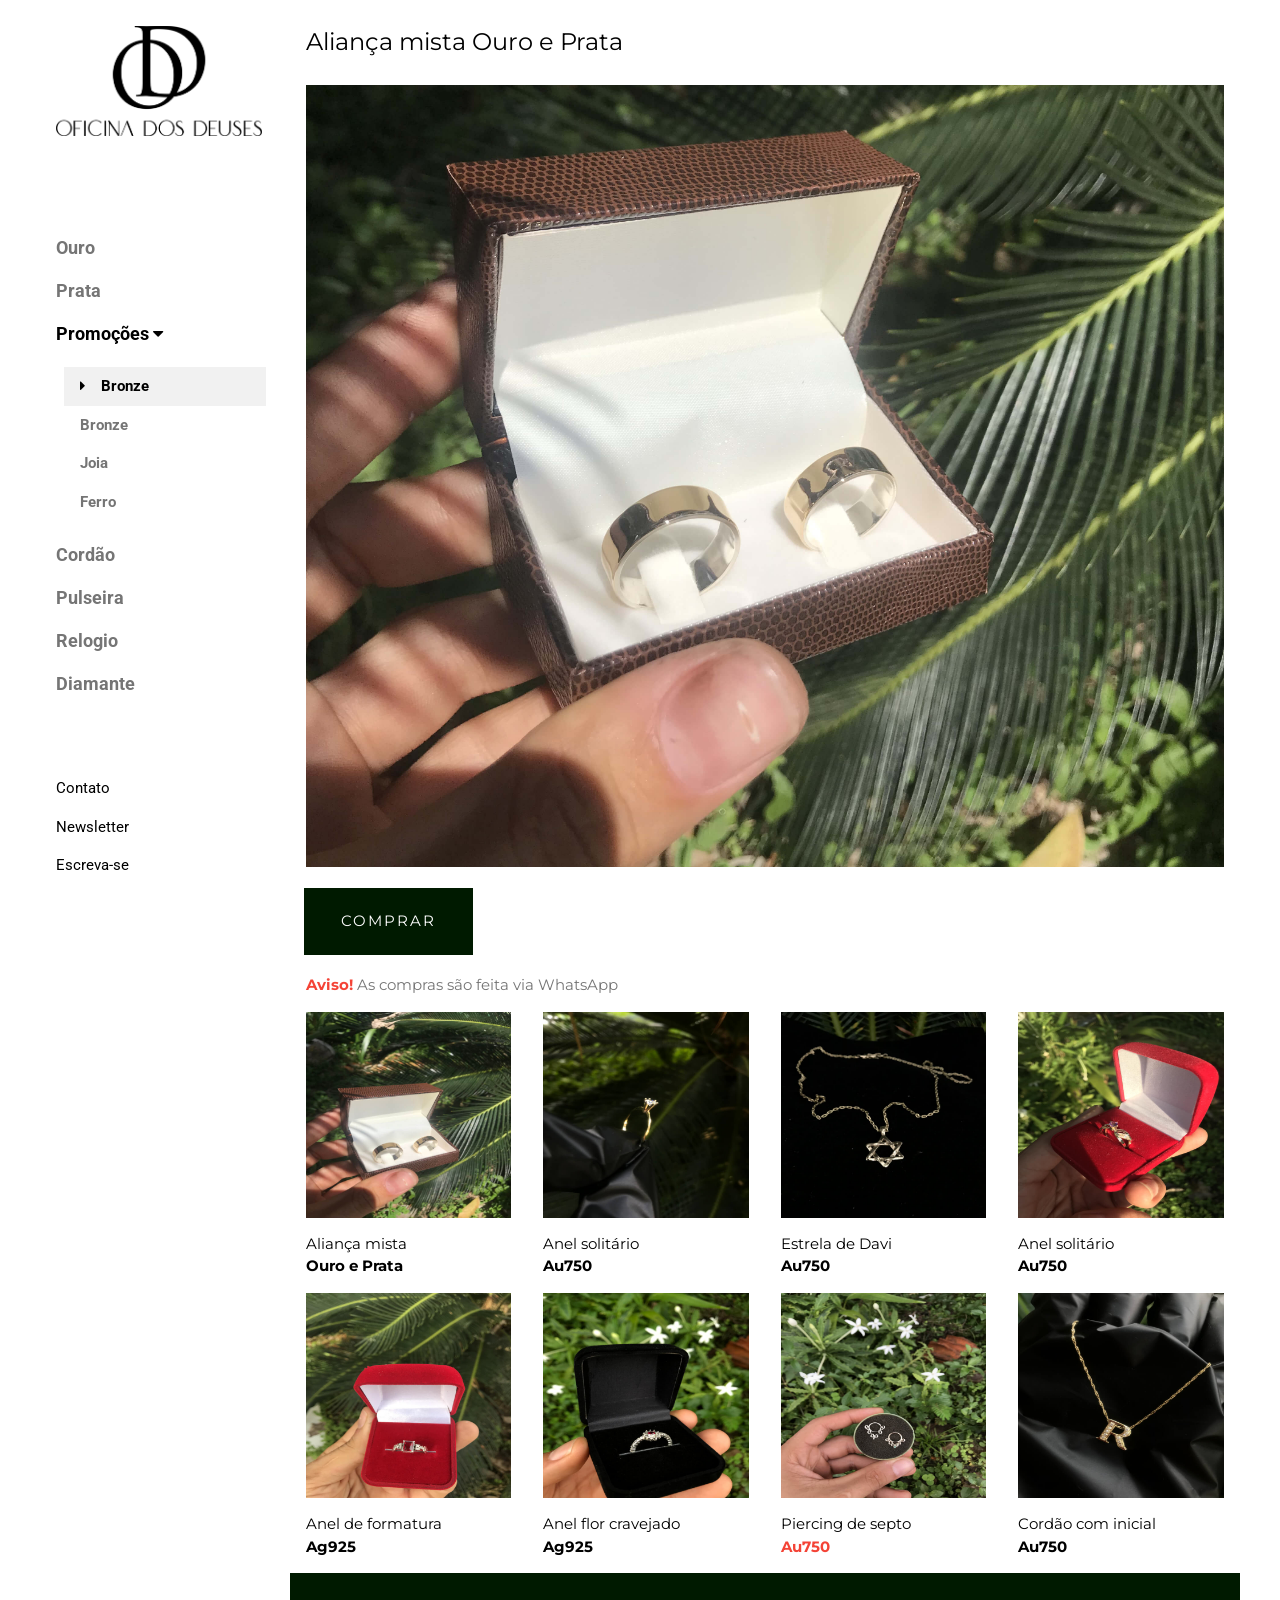
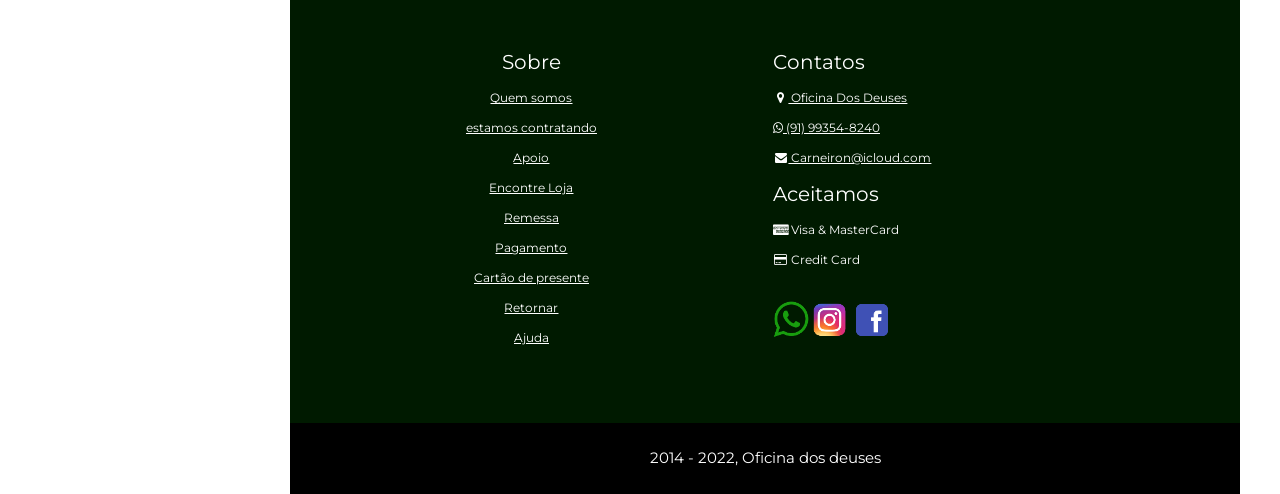
==== alianca.html @ 29330ea2 "commit-google-ads" ====
<!DOCTYPE html>
<html>
<head>
  <script async src="https://pagead2.googlesyndication.com/pagead/js/adsbygoogle.js?client=ca-pub-9147972276225849"crossorigin="anonymous"></script>

<title>Aliança Mista - Ouro e Prata</title>
<meta charset="UTF-8">
<meta name="viewport" content="width=device-width, initial-scale=1">
<!-- Metas -->
<meta name="author" content="Xunhor">
<meta name="keywords" content="joia, joias, ouro, prata, bronze, ourives, semijoias, joiasdeluxo">
<meta name="description" content="Oficina dos deuses é criadora de artifícios em metais preciosos, como ouro, prata etc. Aqui você encontra uma grande variedade de produtos em diversas categorias. Compre agora em até 12x">

<!-- Metas-->
<link rel="stylesheet" href="css/estilo.css">
<link rel="stylesheet" href="https://fonts.googleapis.com/css?family=Roboto">
<link rel="stylesheet" href="https://fonts.googleapis.com/css?family=Montserrat">
<link rel="stylesheet" href="https://cdnjs.cloudflare.com/ajax/libs/font-awesome/4.7.0/css/font-awesome.min.css">

<link rel="shortcut icon" href="img/png/4.png" type="image/x-icon">
<!-- Icones
<link rel="shortcut icon" href="icon/favicon.ico" type="image/x-icon">
<link rel="apple-touch-icon" sizes="57x57" href="icon/apple-icon-57x57.png">
<link rel="apple-touch-icon" sizes="60x60" href="icon/apple-icon-60x60.png">
<link rel="apple-touch-icon" sizes="72x72" href="icon/apple-icon-72x72.png">
<link rel="apple-touch-icon" sizes="76x76" href="icon/apple-icon-76x76.png">
<link rel="apple-touch-icon" sizes="114x114" href="icon/apple-icon-114x114.png">
<link rel="apple-touch-icon" sizes="120x120" href="icon/apple-icon-120x120.png">
<link rel="apple-touch-icon" sizes="144x144" href="icon/apple-icon-144x144.png">
<link rel="apple-touch-icon" sizes="152x152" href="icon/apple-icon-152x152.png">
<link rel="apple-touch-icon" sizes="180x180" href="icon/apple-icon-180x180.png">
<link rel="icon" type="image/png" sizes="192x192"  href="icon/android-icon-192x192.png">
<link rel="icon" type="image/png" sizes="32x32" href="icon/favicon-32x32.png">
<link rel="icon" type="image/png" sizes="96x96" href="icon/favicon-96x96.png">
<link rel="icon" type="image/png" sizes="16x16" href="icon/favicon-16x16.png">
<link rel="manifest" href="icon/manifest.json">
<meta name="msapplication-TileColor" content="#ffffff">
<meta name="msapplication-TileImage" content="icon/ms-icon-144x144.png">
<meta name="theme-color" content="#ffffff">
-->
<!-- Icones-->
</head>
<style>
.w3-sidebar a {font-family: "Roboto", sans-serif}
body,h1,h2,h3,h4,h5,h6,.w3-wide {font-family: "Montserrat", sans-serif;}
</style>
<body class="w3-content" style="max-width:1200px">

<!-- Sidebar/menu -->
<nav class="w3-sidebar w3-bar-block w3-white w3-collapse w3-top" style="z-index:3;width:250px" id="mySidebar">
  <div class="w3-container w3-display-container w3-padding-16">
    <i onclick="w3_close()" class="fa fa-remove w3-hide-large w3-button w3-display-topright"></i>
    <h3 class="w3-wide"><a href="index.html"><img src="img/png/1P.png" alt="LOGO" height="110" width="206"></a></h3>
  </div>
  <div class="w3-padding-64 w3-large w3-text-grey" style="font-weight:bold">
    <a href="#" class="w3-bar-item w3-button">Ouro</a>
    <a href="#" class="w3-bar-item w3-button">Prata</a>
    
    <a onclick="myAccFunc()" href="javascript:void(0)" class="w3-button w3-block w3-white w3-left-align" id="myBtn">
      Promoções <i class="fa fa-caret-down"></i>
    </a>
    
    <div id="demoAcc" class="w3-bar-block w3-hide w3-padding-large w3-medium">
      <a href="#" class="w3-bar-item w3-button w3-light-grey"><i class="fa fa-caret-right w3-margin-right"></i>Bronze</a>
      <a href="#" class="w3-bar-item w3-button">Bronze</a>
      <a href="#" class="w3-bar-item w3-button">Joia</a>
      <a href="#" class="w3-bar-item w3-button">Ferro</a>
    </div>
    <a href="#" class="w3-bar-item w3-button">Cordão</a>
    <a href="#" class="w3-bar-item w3-button">Pulseira</a>
    <a href="#" class="w3-bar-item w3-button">Relogio</a>
    <a href="#" class="w3-bar-item w3-button">Diamante</a>
  </div>
  <a href="#footer" class="w3-bar-item w3-button w3-padding">Contato</a> 
  <a href="javascript:void(0)" class="w3-bar-item w3-button w3-padding" onclick="document.getElementById('newsletter').style.display='block'">Newsletter</a> 
  <a href="#footer"  class="w3-bar-item w3-button w3-padding">Escreva-se</a>
</nav>

<!-- Top menu on small screens -->
<header class="w3-bar w3-top w3-hide-large w3-myster w3-xlarge">
  <div class="w3-bar-item w3-padding-24 w3-wide"><a href="index.html"><img src="img/png/2B.png" width="175" height="44" alt="LOGO"></a></div> <!-- LOGO DESKTOP-->
  <a href="javascript:void(0)" class="w3-bar-item w3-button w3-padding-24 w3-right" onclick="w3_open()"><i class="fa fa-bars"></i></a>
</header>

<!-- Overlay effect when opening sidebar on small screens -->
<div class="w3-overlay w3-hide-large" onclick="w3_close()" style="cursor:pointer" title="close side menu" id="myOverlay"></div>

<!-- !PAGE CONTENT! -->
<div class="w3-main" style="margin-left:250px">

  <!-- Push down content on small screens -->
  <div class="w3-hide-large" style="margin-top:83px"></div>
  
  <!-- Top header -->
  <header class="w3-container w3-xlarge">
    <p class="w3-left">Aliança mista
      Ouro e Prata</p>
    <!-- Ocultando Icon de compra e pesquisa
    <p class="w3-right">
      <i class="fa fa-shopping-cart w3-margin-right"></i>
      <i class="fa fa-search"></i>
      -->
    </p>
  </header>

  <!-- Image header -->
  <div class="w3-display-container w3-container">
    <!-- 
    <iframe width="100%" height="415" src="https://www.youtube.com" 
    title="YouTube video player" frameborder="0" 
    allow="accelerometer; autoplay; clipboard-write; encrypted-media; gyroscope; picture-in-picture" 
    allowfullscreen>
    </iframe>
    -->
      <img src="img/item/px1800/anel.jpeg" alt="Anel" style="width: 100%;">
    <div class="w3-display-topleft w3-text-white" style="padding:24px 48px">
      <!-- Ocultando h1 no topo 
      <h1 class="w3-jumbo w3-hide-small">New arrivals</h1>
      <h1 class="w3-hide-large w3-hide-medium">New arrivals</h1>
      
      <h1 class="w3-hide-small">COLLECTION 2016</h1>
      -->

      <!-- Ocultando botão de compra
      <p><a href="#jeans" class="w3-button w3-black w3-padding-large w3-large">SHOP NOW</a></p>
      -->

    </div>
  </div>

  <div class="w3-container w3-text-grey" id="jeans">
    <br>
    <!-- 
    <a href="https://wa.me/5591993548240?text=Eu%20tenho%20interesse%20no%20seu%20produto%20à%20venda"><img src="img/png/wpp.png" alt="what'sapp" width="36px"></a>
    <a href="https://www.instagram.com/oficinadosdeuses/"><img src="img/png/insta.png" alt="instagram" width="36px"></a>
    <a href="https://pt-br.facebook.com/oficinadosdeuses/"><img src="img/png/face.png" alt="facebook" width="42px"></a>
    <p>Compre agora</p>
    -->
    <a href="https://wa.me/5591993548240?text=Eu%20tenho%20interesse%20no%20seu%20produto%20à%20venda" class="button-compra">Comprar</a>
    <p><b class="w3-text-red">Aviso!</b> As compras são feita via WhatsApp</p>
  </div>

  <!-- Product grid -->
  <div class="w3-row "> <!--w3-grayscale-->
    <div class="w3-col l3 s6">
      <div class="w3-container">
        <a href="#alianca.html"><img src="img/item/720px.jpeg" style="width:100%"></a>
        <p>Aliança mista<br><b>Ouro e Prata</b></p>
      </div>

      <div class="w3-container">
        <img src="img/item/anel-red.jpeg" style="width:100%">
        <p>Anel de formatura<br><b>Ag925</b></p>
      </div>
    </div>

    <div class="w3-col l3 s6">
      <div class="w3-container">
        <div class="w3-display-container">
          <img src="img/item/720-anel.jpeg" style="width:100%">
          <span class="w3-tag w3-display-topleft"></span> <!--Novidade ou Promoção no Span-->
          <div class="w3-display-middle w3-display-hover">
            <!-- butão de compra
            <button class="w3-button w3-black">Buy now <i class="fa fa-shopping-cart"></i></button>
            -->
          </div>
        </div>
        <p>Anel solitário<br><b>Au750</b></p>
      </div>
      <div class="w3-container">
        <img src="img/item/anel-720.jpeg" style="width:100%">
        <p>Anel flor cravejado<br><b>Ag925</b></p>
      </div>
    </div>

    <div class="w3-col l3 s6">
      <div class="w3-container">
        <img src="img/item/cordao.jpeg" style="width:100%">
        <p>Estrela de Davi<br><b>Au750</b></p>
      </div>
      <div class="w3-container">
        <div class="w3-display-container">
          <img src="img/item/brinco-01.jpeg" style="width:100%">
          <span class="w3-tag w3-display-topleft"></span> <!--Novidade ou Promoção no Span-->
          <div class="w3-display-middle w3-display-hover">
            <!--
              <button class="w3-button w3-black">Buy now <i class="fa fa-shopping-cart"></i></button>
            -->
          </div>
        </div>
        <p>Piercing de septo<br><b class="w3-text-red">Au750</b></p>
      </div>
    </div>

    <div class="w3-col l3 s6">
      <div class="w3-container">
        <img src="img/item/anel-02.jpeg" style="width:100%">
        <p>Anel solitário<br><b>Au750</b></p>
      </div>
      <div class="w3-container">
        <img src="img/item/cordao-00.jpeg" style="width:100%">
        <p>Cordão com inicial<br><b>Au750</b></p>
      </div>
    </div>
  </div>

  <!-- Seção de newsletter

  <div class="w3-container w3-black w3-padding-32">
    <h1>Subscribe</h1>
    <p>To get special offers and VIP treatment:</p>
    <p><input class="w3-input w3-border" type="text" placeholder="Enter e-mail" style="width:100%"></p>
    <button type="button" class="w3-button w3-red w3-margin-bottom">Subscribe</button>

  </div> -->


  <!-- Footer -->
  <footer class="w3-padding-64 w3-myster w3-small w3-center" id="footer">
    <div class="w3-row-padding">
      <!-- Ocultando a parte de email no rodapé para 2 colunas
      <div class="w3-col s4">
        <h4>Contact</h4>
        <p>Questions? Go ahead.</p>
        <form action="/action_page.php" target="_blank">
          <p><input class="w3-input w3-border" type="text" placeholder="Name" name="Name" required></p>
          <p><input class="w3-input w3-border" type="text" placeholder="Email" name="Email" required></p>
          <p><input class="w3-input w3-border" type="text" placeholder="Subject" name="Subject" required></p>
          <p><input class="w3-input w3-border" type="text" placeholder="Message" name="Message" required></p>
          <button type="submit" class="w3-button w3-block w3-black">Send</button>
        </form>
      </div>
      -->

      <div class="w3-col s6">
        <h4>Sobre</h4>
        <p><a href="#">Quem somos</a></p>
        <p><a href="#">estamos contratando</a></p>
        <p><a href="#">Apoio</a></p>
        <p><a href="#">Encontre Loja</a></p>
        <p><a href="#">Remessa</a></p>
        <p><a href="#">Pagamento</a></p>
        <p><a href="#">Cartão de presente</a></p>
        <p><a href="#">Retornar</a></p>
        <p><a href="#">Ajuda</a></p>
      </div>

      <div class="w3-col s6 w3-justify">
        <h4>Contatos</h4>
        <p><i class="fa fa-fw fa-map-marker"></i><a href="https://www.google.com/maps/dir/-1.338226,-48.416948/mapa+polo+joalheiro+belem/@-1.4009229,-48.5304492,12z/data=!3m1!4b1!4m9!4m8!1m1!4e1!1m5!1m1!1s0x92a48e66d100b4b9:0xe7a8f8ab27449ac8!2m2!1d-48.49572!2d-1.4636245"> Oficina Dos Deuses </a></p>
        <p><i class="fa fa-whatsapp" aria-hidden="true"></i><a href="https://wa.me/5591993548240?text=Eu%20tenho%20interesse%20no%20seu%20produto%20à%20venda"> (91) 99354-8240 </a></p>
        <p><i class="fa fa-fw fa-envelope"></i><a href="mailto:carneiron@icloud.com"> Carneiron@icloud.com </a></p>

        <h4>Aceitamos</h4>
        <p><i class="fa fa-fw fa-cc-amex"></i> Visa & MasterCard </p>
        <p><i class="fa fa-fw fa-credit-card"></i> Credit Card </p>
        <br>
        <!-- 
        <a href="https://www.facebook.com/oficinadosdeuses/"><i class="fa fa-facebook-official w3-hover-opacity w3-large"></i></a>
        <a href="https://www.instagram.com/oficinadosdeuses/"><i class="fa fa-instagram w3-hover-opacity w3-large"></i></a>
        -->
        <a href="https://wa.me/5591993548240?text=Eu%20tenho%20interesse%20no%20seu%20produto%20à%20venda"><img src="img/png/wpp.png" alt="what'sapp" width="36px"></a>
        <a href="https://www.instagram.com/oficinadosdeuses/"><img src="img/png/insta.png" alt="instagram" width="36px"></a>
        <a href="https://pt-br.facebook.com/oficinadosdeuses/"><img src="img/png/face.png" alt="facebook" width="42px"></a>
        <!-- 
        <i class="fa fa-snapchat w3-hover-opacity w3-large"></i>
        <i class="fa fa-pinterest-p w3-hover-opacity w3-large"></i>
        <i class="fa fa-twitter w3-hover-opacity w3-large"></i>
        <i class="fa fa-linkedin w3-hover-opacity w3-large"></i>
        -->

      </div>
    </div>
  </footer>

  <div class="w3-black w3-center w3-padding-24">2014 - 2022, Oficina dos deuses<a href="" title="Oficinadosdeuses" target="_blank" class="w3-hover-opacity"></a>
  </div>

  <!-- End page content -->
</div>

<!-- Newsletter Modal -->
<div id="newsletter" class="w3-modal">
  <div class="w3-modal-content w3-animate-zoom" style="padding:32px">
    <div class="w3-container w3-white w3-center">
      <i onclick="document.getElementById('newsletter').style.display='none'" class="fa fa-remove w3-right w3-button w3-transparent w3-xxlarge"></i>
      <h2 class="w3-wide">NEWSLETTER</h2>
      <p>Join our mailing list to receive updates on new arrivals and special offers.</p>
      <p><input class="w3-input w3-border" type="text" placeholder="Enter e-mail"></p>
      <button type="button" class="w3-button w3-padding-large w3-red w3-margin-bottom" onclick="document.getElementById('newsletter').style.display='none'">Subscribe</button>
    </div>
  </div>
</div>

<script>
// Accordion 
function myAccFunc() {
  var x = document.getElementById("demoAcc");
  if (x.className.indexOf("w3-show") == -1) {
    x.className += " w3-show";
  } else {
    x.className = x.className.replace(" w3-show", "");
  }
}

// Click on the "Jeans" link on page load to open the accordion for demo purposes
document.getElementById("myBtn").click();


// Open and close sidebar
function w3_open() {
  document.getElementById("mySidebar").style.display = "block";
  document.getElementById("myOverlay").style.display = "block";
}
 
function w3_close() {
  document.getElementById("mySidebar").style.display = "none";
  document.getElementById("myOverlay").style.display = "none";
}
</script>
</body>
</html>
---- css/estilo.css ----
/* W3.CSS 4.15 December 2020 by Jan Egil and Borge Refsnes */

html {
    box-sizing: border-box
}
*,
*:before,
*:after {
    box-sizing: inherit
}

/* Extract from normalize.css by Nicolas Gallagher and Jonathan Neal git.io/normalize */

html {
    -ms-text-size-adjust: 100%;
    -webkit-text-size-adjust: 100%
}

body {
    margin: 0
}

article,
aside,
details,
figcaption,
figure,
footer,
header,
main,
menu,
nav,
section {
    display: block
}

.button-compra{
    display: inline-block;
    text-decoration: none;
    text-transform: uppercase;
    letter-spacing: 2px;
    color: #fff;
    background-color: #001a00;
    outline: 2px solid #001a00;
    padding: 20px 35px; /* 30 - 50*/
    position: relative;
    overflow: hidden;
    transition: color 0.5s;
    
}

.button-compra:hover{
    color: #fff;
    background-color: #021f02;
}

.button-compra::before{
    content: '';
    position: absolute;
    top: 0;
    left: -50px;
    width: 0;
    height: 100%;
    background-color: #056105;;
    transform: skewX(35deg);
    z-index: -1;
    transition: width 1s;
}

.button-compra:hover::before{
    width: 150%;
}

summary {
    display: list-item
}

audio,
canvas,
progress,
video {
    display: inline-block
}

progress {
    vertical-align: baseline
}

audio:not([controls]) {
    display: none;
    height: 0
}

[hidden],
template {
    display: none
}

a {
    background-color: transparent
}

a:active,
a:hover {
    outline-width: 0
}

abbr[title] {
    border-bottom: none;
    text-decoration: underline;
    text-decoration: underline dotted
}

b,
strong {
    font-weight: bolder
}

dfn {
    font-style: italic
}

mark {
    background: #ff0;
    color: #000
}

small {
    font-size: 80%
}

sub,
sup {
    font-size: 75%;
    line-height: 0;
    position: relative;
    vertical-align: baseline
}

sub {
    bottom: -0.25em
}

sup {
    top: -0.5em
}

figure {
    margin: 1em 40px
}

img {
    border-style: none
}

code,
kbd,
pre,
samp {
    font-family: monospace, monospace;
    font-size: 1em
}

hr {
    box-sizing: content-box;
    height: 0;
    overflow: visible
}

button,
input,
select,
textarea,
optgroup {
    font: inherit;
    margin: 0
}

optgroup {
    font-weight: bold
}

button,
input {
    overflow: visible
}

button,
select {
    text-transform: none
}

button,
[type=button],
[type=reset],
[type=submit] {
    -webkit-appearance: button
}

button::-moz-focus-inner,
[type=button]::-moz-focus-inner,
[type=reset]::-moz-focus-inner,
[type=submit]::-moz-focus-inner {
    border-style: none;
    padding: 0
}

button:-moz-focusring,
[type=button]:-moz-focusring,
[type=reset]:-moz-focusring,
[type=submit]:-moz-focusring {
    outline: 1px dotted ButtonText
}

fieldset {
    border: 1px solid #c0c0c0;
    margin: 0 2px;
    padding: .35em .625em .75em
}

legend {
    color: inherit;
    display: table;
    max-width: 100%;
    padding: 0;
    white-space: normal
}

textarea {
    overflow: auto
}

[type=checkbox],
[type=radio] {
    padding: 0
}

[type=number]::-webkit-inner-spin-button,
[type=number]::-webkit-outer-spin-button {
    height: auto
}

[type=search] {
    -webkit-appearance: textfield;
    outline-offset: -2px
}

[type=search]::-webkit-search-decoration {
    -webkit-appearance: none
}

::-webkit-file-upload-button {
    -webkit-appearance: button;
    font: inherit
}

/* End extract */

html,
body {
    font-family: Verdana, sans-serif;
    font-size: 15px;
    line-height: 1.5
}

html {
    overflow-x: hidden
}

h1 {
    font-size: 36px
}

h2 {
    font-size: 30px
}

h3 {
    font-size: 24px
}

h4 {
    font-size: 20px
}

h5 {
    font-size: 18px
}

h6 {
    font-size: 16px
}

.w3-serif {
    font-family: serif
}

.w3-sans-serif {
    font-family: sans-serif
}

.w3-cursive {
    font-family: cursive
}

.w3-monospace {
    font-family: monospace
}

h1,
h2,
h3,
h4,
h5,
h6 {
    font-family: "Segoe UI", Arial, sans-serif;
    font-weight: 400;
    margin: 10px 0
}

.w3-wide {
    letter-spacing: 4px
}

hr {
    border: 0;
    border-top: 1px solid #eee;
    margin: 20px 0
}

.w3-image {
    max-width: 100%;
    height: auto
}

img {
    vertical-align: middle
}

a {
    color: inherit
}

.w3-table,
.w3-table-all {
    border-collapse: collapse;
    border-spacing: 0;
    width: 100%;
    display: table
}

.w3-table-all {
    border: 1px solid #ccc
}

.w3-bordered tr,
.w3-table-all tr {
    border-bottom: 1px solid #ddd
}

.w3-striped tbody tr:nth-child(even) {
    background-color: #f1f1f1
}

.w3-table-all tr:nth-child(odd) {
    background-color: #fff
}

.w3-table-all tr:nth-child(even) {
    background-color: #f1f1f1
}

.w3-hoverable tbody tr:hover,
.w3-ul.w3-hoverable li:hover {
    background-color: #ccc
}

.w3-centered tr th,
.w3-centered tr td {
    text-align: center
}

.w3-table td,
.w3-table th,
.w3-table-all td,
.w3-table-all th {
    padding: 8px 8px;
    display: table-cell;
    text-align: left;
    vertical-align: top
}

.w3-table th:first-child,
.w3-table td:first-child,
.w3-table-all th:first-child,
.w3-table-all td:first-child {
    padding-left: 16px
}

.w3-btn,
.w3-button {
    border: none;
    display: inline-block;
    padding: 8px 16px;
    vertical-align: middle;
    overflow: hidden;
    text-decoration: none;
    color: inherit;
    background-color: inherit;
    text-align: center;
    cursor: pointer;
    white-space: nowrap
}

.w3-btn:hover {
    box-shadow: 0 8px 16px 0 rgba(0, 0, 0, 0.2), 0 6px 20px 0 rgba(0, 0, 0, 0.19)
}

.w3-btn,
.w3-button {
    -webkit-touch-callout: none;
    -webkit-user-select: none;
    -khtml-user-select: none;
    -moz-user-select: none;
    -ms-user-select: none;
    user-select: none
}

.w3-disabled,
.w3-btn:disabled,
.w3-button:disabled {
    cursor: not-allowed;
    opacity: 0.3
}

.w3-disabled *,
:disabled * {
    pointer-events: none
}

.w3-btn.w3-disabled:hover,
.w3-btn:disabled:hover {
    box-shadow: none
}

.w3-badge,
.w3-tag {
    background-color: #000;
    color: #fff;
    display: inline-block;
    padding-left: 8px;
    padding-right: 8px;
    text-align: center
}

.w3-badge {
    border-radius: 50%
}

.w3-ul {
    list-style-type: none;
    padding: 0;
    margin: 0
}

.w3-ul li {
    padding: 8px 16px;
    border-bottom: 1px solid #ddd
}

.w3-ul li:last-child {
    border-bottom: none
}

.w3-tooltip,
.w3-display-container {
    position: relative
}

.w3-tooltip .w3-text {
    display: none
}

.w3-tooltip:hover .w3-text {
    display: inline-block
}

.w3-ripple:active {
    opacity: 0.5
}

.w3-ripple {
    transition: opacity 0s
}

.w3-input {
    padding: 8px;
    display: block;
    border: none;
    border-bottom: 1px solid #ccc;
    width: 100%
}

.w3-select {
    padding: 9px 0;
    width: 100%;
    border: none;
    border-bottom: 1px solid #ccc
}

.w3-dropdown-click,
.w3-dropdown-hover {
    position: relative;
    display: inline-block;
    cursor: pointer
}

.w3-dropdown-hover:hover .w3-dropdown-content {
    display: block
}

.w3-dropdown-hover:first-child,
.w3-dropdown-click:hover {
    background-color: #ccc;
    color: #000
}

.w3-dropdown-hover:hover>.w3-button:first-child,
.w3-dropdown-click:hover>.w3-button:first-child {
    background-color: #ccc;
    color: #000
}

.w3-dropdown-content {
    cursor: auto;
    color: #000;
    background-color: #fff;
    display: none;
    position: absolute;
    min-width: 160px;
    margin: 0;
    padding: 0;
    z-index: 1
}

.w3-check,
.w3-radio {
    width: 24px;
    height: 24px;
    position: relative;
    top: 6px
}

.w3-sidebar {
    height: 100%;
    width: 200px;
    background-color: #fff;
    position: fixed !important;
    z-index: 1;
    overflow: auto
}

.w3-bar-block .w3-dropdown-hover,
.w3-bar-block .w3-dropdown-click {
    width: 100%
}

.w3-bar-block .w3-dropdown-hover .w3-dropdown-content,
.w3-bar-block .w3-dropdown-click .w3-dropdown-content {
    min-width: 100%
}

.w3-bar-block .w3-dropdown-hover .w3-button,
.w3-bar-block .w3-dropdown-click .w3-button {
    width: 100%;
    text-align: left;
    padding: 8px 16px
}

.w3-main,
#main {
    transition: margin-left .4s
}

.w3-modal {
    z-index: 3;
    display: none;
    padding-top: 100px;
    position: fixed;
    left: 0;
    top: 0;
    width: 100%;
    height: 100%;
    overflow: auto;
    background-color: rgb(0, 0, 0);
    background-color: rgba(0, 0, 0, 0.4)
}

.w3-modal-content {
    margin: auto;
    background-color: #fff;
    position: relative;
    padding: 0;
    outline: 0;
    width: 600px
}

.w3-bar {
    width: 100%;
    overflow: hidden
}

.w3-center .w3-bar {
    display: inline-block;
    width: auto
}

.w3-bar .w3-bar-item {
    padding: 8px 16px;
    float: left;
    width: auto;
    border: none;
    display: block;
    outline: 0
}

.w3-bar .w3-dropdown-hover,
.w3-bar .w3-dropdown-click {
    position: static;
    float: left
}

.w3-bar .w3-button {
    white-space: normal
}

.w3-bar-block .w3-bar-item {
    width: 100%;
    display: block;
    padding: 8px 16px;
    text-align: left;
    border: none;
    white-space: normal;
    float: none;
    outline: 0
}

.w3-bar-block.w3-center .w3-bar-item {
    text-align: center
}

.w3-block {
    display: block;
    width: 100%
}

.w3-responsive {
    display: block;
    overflow-x: auto
}

.w3-container:after,
.w3-container:before,
.w3-panel:after,
.w3-panel:before,
.w3-row:after,
.w3-row:before,
.w3-row-padding:after,
.w3-row-padding:before,
.w3-cell-row:before,
.w3-cell-row:after,
.w3-clear:after,
.w3-clear:before,
.w3-bar:before,
.w3-bar:after {
    content: "";
    display: table;
    clear: both
}

.w3-col,
.w3-half,
.w3-third,
.w3-twothird,
.w3-threequarter,
.w3-quarter {
    float: left;
    width: 100%
}

.w3-col.s1 {
    width: 8.33333%
}

.w3-col.s2 {
    width: 16.66666%
}

.w3-col.s3 {
    width: 24.99999%
}

.w3-col.s4 {
    width: 33.33333%
}

.w3-col.s5 {
    width: 41.66666%
}

.w3-col.s6 {
    width: 49.99999%
}

.w3-col.s7 {
    width: 58.33333%
}

.w3-col.s8 {
    width: 66.66666%
}

.w3-col.s9 {
    width: 74.99999%
}

.w3-col.s10 {
    width: 83.33333%
}

.w3-col.s11 {
    width: 91.66666%
}

.w3-col.s12 {
    width: 99.99999%
}

@media (min-width:601px) {
    .w3-col.m1 {
        width: 8.33333%
    }
    .w3-col.m2 {
        width: 16.66666%
    }
    .w3-col.m3,
    .w3-quarter {
        width: 24.99999%
    }
    .w3-col.m4,
    .w3-third {
        width: 33.33333%
    }
    .w3-col.m5 {
        width: 41.66666%
    }
    .w3-col.m6,
    .w3-half {
        width: 49.99999%
    }
    .w3-col.m7 {
        width: 58.33333%
    }
    .w3-col.m8,
    .w3-twothird {
        width: 66.66666%
    }
    .w3-col.m9,
    .w3-threequarter {
        width: 74.99999%
    }
    .w3-col.m10 {
        width: 83.33333%
    }
    .w3-col.m11 {
        width: 91.66666%
    }
    .w3-col.m12 {
        width: 99.99999%
    }
}

@media (min-width:993px) {
    .w3-col.l1 {
        width: 8.33333%
    }
    .w3-col.l2 {
        width: 16.66666%
    }
    .w3-col.l3 {
        width: 24.99999%
    }
    .w3-col.l4 {
        width: 33.33333%
    }
    .w3-col.l5 {
        width: 41.66666%
    }
    .w3-col.l6 {
        width: 49.99999%
    }
    .w3-col.l7 {
        width: 58.33333%
    }
    .w3-col.l8 {
        width: 66.66666%
    }
    .w3-col.l9 {
        width: 74.99999%
    }
    .w3-col.l10 {
        width: 83.33333%
    }
    .w3-col.l11 {
        width: 91.66666%
    }
    .w3-col.l12 {
        width: 99.99999%
    }
}

.w3-rest {
    overflow: hidden
}

.w3-stretch {
    margin-left: -16px;
    margin-right: -16px
}

.w3-content,
.w3-auto {
    margin-left: auto;
    margin-right: auto
}

.w3-content {
    max-width: 980px
}

.w3-auto {
    max-width: 1140px
}

.w3-cell-row {
    display: table;
    width: 100%
}

.w3-cell {
    display: table-cell
}

.w3-cell-top {
    vertical-align: top
}

.w3-cell-middle {
    vertical-align: middle
}

.w3-cell-bottom {
    vertical-align: bottom
}

.w3-hide {
    display: none !important
}

.w3-show-block,
.w3-show {
    display: block !important
}

.w3-show-inline-block {
    display: inline-block !important
}

@media (max-width:1205px) {
    .w3-auto {
        max-width: 95%
    }
}

@media (max-width:600px) {
    .w3-modal-content {
        margin: 0 10px;
        width: auto !important
    }
    .w3-modal {
        padding-top: 30px
    }
    .w3-dropdown-hover.w3-mobile .w3-dropdown-content,
    .w3-dropdown-click.w3-mobile .w3-dropdown-content {
        position: relative
    }
    .w3-hide-small {
        display: none !important
    }
    .w3-mobile {
        display: block;
        width: 100% !important
    }
    .w3-bar-item.w3-mobile,
    .w3-dropdown-hover.w3-mobile,
    .w3-dropdown-click.w3-mobile {
        text-align: center
    }
    .w3-dropdown-hover.w3-mobile,
    .w3-dropdown-hover.w3-mobile .w3-btn,
    .w3-dropdown-hover.w3-mobile .w3-button,
    .w3-dropdown-click.w3-mobile,
    .w3-dropdown-click.w3-mobile .w3-btn,
    .w3-dropdown-click.w3-mobile .w3-button {
        width: 100%
    }
}

@media (max-width:768px) {
    .w3-modal-content {
        width: 500px
    }
    .w3-modal {
        padding-top: 50px
    }
}

@media (min-width:993px) {
    .w3-modal-content {
        width: 900px
    }
    .w3-hide-large {
        display: none !important
    }
    .w3-sidebar.w3-collapse {
        display: block !important
    }
}

@media (max-width:992px) and (min-width:601px) {
    .w3-hide-medium {
        display: none !important
    }
}

@media (max-width:992px) {
    .w3-sidebar.w3-collapse {
        display: none
    }
    .w3-main {
        margin-left: 0 !important;
        margin-right: 0 !important
    }
    .w3-auto {
        max-width: 100%
    }
}

.w3-top,
.w3-bottom {
    position: fixed;
    width: 100%;
    z-index: 1
}

.w3-top {
    top: 0
}

.w3-bottom {
    bottom: 0
}

.w3-overlay {
    position: fixed;
    display: none;
    width: 100%;
    height: 100%;
    top: 0;
    left: 0;
    right: 0;
    bottom: 0;
    background-color: rgba(0, 0, 0, 0.5);
    z-index: 2
}

.w3-display-topleft {
    position: absolute;
    left: 0;
    top: 0
}

.w3-display-topright {
    position: absolute;
    right: 0;
    top: 0
}

.w3-display-bottomleft {
    position: absolute;
    left: 0;
    bottom: 0
}

.w3-display-bottomright {
    position: absolute;
    right: 0;
    bottom: 0
}

.w3-display-middle {
    position: absolute;
    top: 50%;
    left: 50%;
    transform: translate(-50%, -50%);
    -ms-transform: translate(-50%, -50%)
}

.w3-display-left {
    position: absolute;
    top: 50%;
    left: 0%;
    transform: translate(0%, -50%);
    -ms-transform: translate(-0%, -50%)
}

.w3-display-right {
    position: absolute;
    top: 50%;
    right: 0%;
    transform: translate(0%, -50%);
    -ms-transform: translate(0%, -50%)
}

.w3-display-topmiddle {
    position: absolute;
    left: 50%;
    top: 0;
    transform: translate(-50%, 0%);
    -ms-transform: translate(-50%, 0%)
}

.w3-display-bottommiddle {
    position: absolute;
    left: 50%;
    bottom: 0;
    transform: translate(-50%, 0%);
    -ms-transform: translate(-50%, 0%)
}

.w3-display-container:hover .w3-display-hover {
    display: block
}

.w3-display-container:hover span.w3-display-hover {
    display: inline-block
}

.w3-display-hover {
    display: none
}

.w3-display-position {
    position: absolute
}

.w3-circle {
    border-radius: 50%
}

.w3-round-small {
    border-radius: 2px
}

.w3-round,
.w3-round-medium {
    border-radius: 4px
}

.w3-round-large {
    border-radius: 8px
}

.w3-round-xlarge {
    border-radius: 16px
}

.w3-round-xxlarge {
    border-radius: 32px
}

.w3-row-padding,
.w3-row-padding>.w3-half,
.w3-row-padding>.w3-third,
.w3-row-padding>.w3-twothird,
.w3-row-padding>.w3-threequarter,
.w3-row-padding>.w3-quarter,
.w3-row-padding>.w3-col {
    padding: 0 8px
}

.w3-container,
.w3-panel {
    padding: 0.01em 16px
}

.w3-panel {
    margin-top: 16px;
    margin-bottom: 16px
}

.w3-code,
.w3-codespan {
    font-family: Consolas, "courier new";
    font-size: 16px
}

.w3-code {
    width: auto;
    background-color: #fff;
    padding: 8px 12px;
    border-left: 4px solid #4CAF50;
    word-wrap: break-word
}

.w3-codespan {
    color: crimson;
    background-color: #f1f1f1;
    padding-left: 4px;
    padding-right: 4px;
    font-size: 110%
}

.w3-card,
.w3-card-2 {
    box-shadow: 0 2px 5px 0 rgba(0, 0, 0, 0.16), 0 2px 10px 0 rgba(0, 0, 0, 0.12)
}

.w3-card-4,
.w3-hover-shadow:hover {
    box-shadow: 0 4px 10px 0 rgba(0, 0, 0, 0.2), 0 4px 20px 0 rgba(0, 0, 0, 0.19)
}

.w3-spin {
    animation: w3-spin 2s infinite linear
}

@keyframes w3-spin {
    0% {
        transform: rotate(0deg)
    }
    100% {
        transform: rotate(359deg)
    }
}

.w3-animate-fading {
    animation: fading 10s infinite
}

@keyframes fading {
    0% {
        opacity: 0
    }
    50% {
        opacity: 1
    }
    100% {
        opacity: 0
    }
}

.w3-animate-opacity {
    animation: opac 0.8s
}

@keyframes opac {
    from {
        opacity: 0
    }
    to {
        opacity: 1
    }
}

.w3-animate-top {
    position: relative;
    animation: animatetop 0.4s
}

@keyframes animatetop {
    from {
        top: -300px;
        opacity: 0
    }
    to {
        top: 0;
        opacity: 1
    }
}

.w3-animate-left {
    position: relative;
    animation: animateleft 0.4s
}

@keyframes animateleft {
    from {
        left: -300px;
        opacity: 0
    }
    to {
        left: 0;
        opacity: 1
    }
}

.w3-animate-right {
    position: relative;
    animation: animateright 0.4s
}

@keyframes animateright {
    from {
        right: -300px;
        opacity: 0
    }
    to {
        right: 0;
        opacity: 1
    }
}

.w3-animate-bottom {
    position: relative;
    animation: animatebottom 0.4s
}

@keyframes animatebottom {
    from {
        bottom: -300px;
        opacity: 0
    }
    to {
        bottom: 0;
        opacity: 1
    }
}

.w3-animate-zoom {
    animation: animatezoom 0.6s
}

@keyframes animatezoom {
    from {
        transform: scale(0)
    }
    to {
        transform: scale(1)
    }
}

.w3-animate-input {
    transition: width 0.4s ease-in-out
}

.w3-animate-input:focus {
    width: 100% !important
}

.w3-opacity,
.w3-hover-opacity:hover {
    opacity: 0.60
}

.w3-opacity-off,
.w3-hover-opacity-off:hover {
    opacity: 1
}

.w3-opacity-max {
    opacity: 0.25
}

.w3-opacity-min {
    opacity: 0.75
}

.w3-greyscale-max,
.w3-grayscale-max,
.w3-hover-greyscale:hover,
.w3-hover-grayscale:hover {
    filter: grayscale(100%)
}

.w3-greyscale,
.w3-grayscale {
    filter: grayscale(75%)
}

.w3-greyscale-min,
.w3-grayscale-min {
    filter: grayscale(50%)
}

.w3-sepia {
    filter: sepia(75%)
}

.w3-sepia-max,
.w3-hover-sepia:hover {
    filter: sepia(100%)
}

.w3-sepia-min {
    filter: sepia(50%)
}

.w3-tiny {
    font-size: 10px !important
}

.w3-small {
    font-size: 12px !important
}

.w3-medium {
    font-size: 15px !important
}

.w3-large {
    font-size: 18px !important
}

.w3-xlarge {
    font-size: 24px !important
}

.w3-xxlarge {
    font-size: 36px !important
}

.w3-xxxlarge {
    font-size: 48px !important
}

.w3-jumbo {
    font-size: 64px !important
}

.w3-left-align {
    text-align: left !important
}

.w3-right-align {
    text-align: right !important
}

.w3-justify {
    text-align: justify !important
}

.w3-center {
    text-align: center !important
}

.w3-border-0 {
    border: 0 !important
}

.w3-border {
    border: 1px solid #ccc !important
}

.w3-border-top {
    border-top: 1px solid #ccc !important
}

.w3-border-bottom {
    border-bottom: 1px solid #ccc !important
}

.w3-border-left {
    border-left: 1px solid #ccc !important
}

.w3-border-right {
    border-right: 1px solid #ccc !important
}

.w3-topbar {
    border-top: 6px solid #ccc !important
}

.w3-bottombar {
    border-bottom: 6px solid #ccc !important
}

.w3-leftbar {
    border-left: 6px solid #ccc !important
}

.w3-rightbar {
    border-right: 6px solid #ccc !important
}

.w3-section,
.w3-code {
    margin-top: 16px !important;
    margin-bottom: 16px !important
}

.w3-margin {
    margin: 16px !important
}

.w3-margin-top {
    margin-top: 16px !important
}

.w3-margin-bottom {
    margin-bottom: 16px !important
}

.w3-margin-left {
    margin-left: 16px !important
}

.w3-margin-right {
    margin-right: 16px !important
}

.w3-padding-small {
    padding: 4px 8px !important
}

.w3-padding {
    padding: 8px 16px !important
}

.w3-padding-large {
    padding: 12px 24px !important
}

.w3-padding-16 {
    padding-top: 16px !important;
    padding-bottom: 16px !important
}

.w3-padding-24 {
    padding-top: 24px !important;
    padding-bottom: 24px !important
}

.w3-padding-32 {
    padding-top: 32px !important;
    padding-bottom: 32px !important
}

.w3-padding-48 {
    padding-top: 48px !important;
    padding-bottom: 48px !important
}

.w3-padding-64 {
    padding-top: 64px !important;
    padding-bottom: 64px !important
}

.w3-padding-top-64 {
    padding-top: 64px !important
}

.w3-padding-top-48 {
    padding-top: 48px !important
}

.w3-padding-top-32 {
    padding-top: 32px !important
}

.w3-padding-top-24 {
    padding-top: 24px !important
}

.w3-left {
    float: left !important
}

.w3-right {
    float: right !important
}

.w3-button:hover {
    color: #000 !important;
    background-color: #ccc !important
}

.w3-transparent,
.w3-hover-none:hover {
    background-color: transparent !important
}

.w3-hover-none:hover {
    box-shadow: none !important
}

/* Colors */

.w3-amber,
.w3-hover-amber:hover {
    color: #000 !important;
    background-color: #ffc107 !important
}

.w3-aqua,
.w3-hover-aqua:hover {
    color: #000 !important;
    background-color: #00ffff !important
}

.w3-blue,
.w3-hover-blue:hover {
    color: #fff !important;
    background-color: #2196F3 !important
}

.w3-light-blue,
.w3-hover-light-blue:hover {
    color: #000 !important;
    background-color: #87CEEB !important
}

.w3-brown,
.w3-hover-brown:hover {
    color: #fff !important;
    background-color: #795548 !important
}

.w3-cyan,
.w3-hover-cyan:hover {
    color: #000 !important;
    background-color: #00bcd4 !important
}

.w3-blue-grey,
.w3-hover-blue-grey:hover,
.w3-blue-gray,
.w3-hover-blue-gray:hover {
    color: #fff !important;
    background-color: #607d8b !important
}

.w3-green,
.w3-hover-green:hover {
    color: #fff !important;
    background-color: #4CAF50 !important
}

.w3-light-green,
.w3-hover-light-green:hover {
    color: #000 !important;
    background-color: #8bc34a !important
}

.w3-indigo,
.w3-hover-indigo:hover {
    color: #fff !important;
    background-color: #3f51b5 !important
}

.w3-khaki,
.w3-hover-khaki:hover {
    color: #000 !important;
    background-color: #f0e68c !important
}

.w3-lime,
.w3-hover-lime:hover {
    color: #000 !important;
    background-color: #cddc39 !important
}

.w3-orange,
.w3-hover-orange:hover {
    color: #000 !important;
    background-color: #ff9800 !important
}

.w3-deep-orange,
.w3-hover-deep-orange:hover {
    color: #fff !important;
    background-color: #ff5722 !important
}

.w3-pink,
.w3-hover-pink:hover {
    color: #fff !important;
    background-color: #e91e63 !important
}

.w3-purple,
.w3-hover-purple:hover {
    color: #fff !important;
    background-color: #9c27b0 !important
}

.w3-deep-purple,
.w3-hover-deep-purple:hover {
    color: #fff !important;
    background-color: #673ab7 !important
}

.w3-red,
.w3-hover-red:hover {
    color: #fff !important;
    background-color: #f44336 !important
}

.w3-sand,
.w3-hover-sand:hover {
    color: #000 !important;
    background-color: #fdf5e6 !important
}

.w3-teal,
.w3-hover-teal:hover {
    color: #fff !important;
    background-color: #009688 !important
}

.w3-yellow,
.w3-hover-yellow:hover {
    color: #000 !important;
    background-color: #ffeb3b !important
}
/* Cor criando por mim*/
.w3-myster{
    color: #fff !important;
    background-color: #001a00;
}
.w3-cinza{
    background-color: #d2d0cc;
}
/* Cor criando por mim*/
.w3-white,
.w3-hover-white:hover {
    color: #000 !important;
    background-color: #fff !important
}

.w3-black,
.w3-hover-black:hover {
    color: #fff !important;
    background-color: #000 !important
}

.w3-grey,
.w3-hover-grey:hover,
.w3-gray,
.w3-hover-gray:hover {
    color: #000 !important;
    background-color: #9e9e9e !important
}

.w3-light-grey,
.w3-hover-light-grey:hover,
.w3-light-gray,
.w3-hover-light-gray:hover {
    color: #000 !important;
    background-color: #f1f1f1 !important
}

.w3-dark-grey,
.w3-hover-dark-grey:hover,
.w3-dark-gray,
.w3-hover-dark-gray:hover {
    color: #fff !important;
    background-color: #616161 !important
}

.w3-pale-red,
.w3-hover-pale-red:hover {
    color: #000 !important;
    background-color: #ffdddd !important
}

.w3-pale-green,
.w3-hover-pale-green:hover {
    color: #000 !important;
    background-color: #ddffdd !important
}

.w3-pale-yellow,
.w3-hover-pale-yellow:hover {
    color: #000 !important;
    background-color: #ffffcc !important
}

.w3-pale-blue,
.w3-hover-pale-blue:hover {
    color: #000 !important;
    background-color: #ddffff !important
}

.w3-text-amber,
.w3-hover-text-amber:hover {
    color: #ffc107 !important
}

.w3-text-aqua,
.w3-hover-text-aqua:hover {
    color: #00ffff !important
}

.w3-text-blue,
.w3-hover-text-blue:hover {
    color: #2196F3 !important
}

.w3-text-light-blue,
.w3-hover-text-light-blue:hover {
    color: #87CEEB !important
}

.w3-text-brown,
.w3-hover-text-brown:hover {
    color: #795548 !important
}

.w3-text-cyan,
.w3-hover-text-cyan:hover {
    color: #00bcd4 !important
}

.w3-text-blue-grey,
.w3-hover-text-blue-grey:hover,
.w3-text-blue-gray,
.w3-hover-text-blue-gray:hover {
    color: #607d8b !important
}

.w3-text-green,
.w3-hover-text-green:hover {
    color: #4CAF50 !important
}

.w3-text-light-green,
.w3-hover-text-light-green:hover {
    color: #8bc34a !important
}

.w3-text-indigo,
.w3-hover-text-indigo:hover {
    color: #3f51b5 !important
}

.w3-text-khaki,
.w3-hover-text-khaki:hover {
    color: #b4aa50 !important
}

.w3-text-lime,
.w3-hover-text-lime:hover {
    color: #cddc39 !important
}

.w3-text-orange,
.w3-hover-text-orange:hover {
    color: #ff9800 !important
}

.w3-text-deep-orange,
.w3-hover-text-deep-orange:hover {
    color: #ff5722 !important
}

.w3-text-pink,
.w3-hover-text-pink:hover {
    color: #e91e63 !important
}

.w3-text-purple,
.w3-hover-text-purple:hover {
    color: #9c27b0 !important
}

.w3-text-deep-purple,
.w3-hover-text-deep-purple:hover {
    color: #673ab7 !important
}

.w3-text-red,
.w3-hover-text-red:hover {
    color: #f44336 !important
}

.w3-text-sand,
.w3-hover-text-sand:hover {
    color: #fdf5e6 !important
}

.w3-text-teal,
.w3-hover-text-teal:hover {
    color: #009688 !important
}

.w3-text-yellow,
.w3-hover-text-yellow:hover {
    color: #d2be0e !important
}

.w3-text-white,
.w3-hover-text-white:hover {
    color: #fff !important
}

.w3-text-black,
.w3-hover-text-black:hover {
    color: #000 !important
}

.w3-text-grey,
.w3-hover-text-grey:hover,
.w3-text-gray,
.w3-hover-text-gray:hover {
    color: #757575 !important
}

.w3-text-light-grey,
.w3-hover-text-light-grey:hover,
.w3-text-light-gray,
.w3-hover-text-light-gray:hover {
    color: #f1f1f1 !important
}

.w3-text-dark-grey,
.w3-hover-text-dark-grey:hover,
.w3-text-dark-gray,
.w3-hover-text-dark-gray:hover {
    color: #3a3a3a !important
}

.w3-border-amber,
.w3-hover-border-amber:hover {
    border-color: #ffc107 !important
}

.w3-border-aqua,
.w3-hover-border-aqua:hover {
    border-color: #00ffff !important
}

.w3-border-blue,
.w3-hover-border-blue:hover {
    border-color: #2196F3 !important
}

.w3-border-light-blue,
.w3-hover-border-light-blue:hover {
    border-color: #87CEEB !important
}

.w3-border-brown,
.w3-hover-border-brown:hover {
    border-color: #795548 !important
}

.w3-border-cyan,
.w3-hover-border-cyan:hover {
    border-color: #00bcd4 !important
}

.w3-border-blue-grey,
.w3-hover-border-blue-grey:hover,
.w3-border-blue-gray,
.w3-hover-border-blue-gray:hover {
    border-color: #607d8b !important
}

.w3-border-green,
.w3-hover-border-green:hover {
    border-color: #4CAF50 !important
}

.w3-border-light-green,
.w3-hover-border-light-green:hover {
    border-color: #8bc34a !important
}

.w3-border-indigo,
.w3-hover-border-indigo:hover {
    border-color: #3f51b5 !important
}

.w3-border-khaki,
.w3-hover-border-khaki:hover {
    border-color: #f0e68c !important
}

.w3-border-lime,
.w3-hover-border-lime:hover {
    border-color: #cddc39 !important
}

.w3-border-orange,
.w3-hover-border-orange:hover {
    border-color: #ff9800 !important
}

.w3-border-deep-orange,
.w3-hover-border-deep-orange:hover {
    border-color: #ff5722 !important
}

.w3-border-pink,
.w3-hover-border-pink:hover {
    border-color: #e91e63 !important
}

.w3-border-purple,
.w3-hover-border-purple:hover {
    border-color: #9c27b0 !important
}

.w3-border-deep-purple,
.w3-hover-border-deep-purple:hover {
    border-color: #673ab7 !important
}

.w3-border-red,
.w3-hover-border-red:hover {
    border-color: #f44336 !important
}

.w3-border-sand,
.w3-hover-border-sand:hover {
    border-color: #fdf5e6 !important
}

.w3-border-teal,
.w3-hover-border-teal:hover {
    border-color: #009688 !important
}

.w3-border-yellow,
.w3-hover-border-yellow:hover {
    border-color: #ffeb3b !important
}

.w3-border-white,
.w3-hover-border-white:hover {
    border-color: #fff !important
}

.w3-border-black,
.w3-hover-border-black:hover {
    border-color: #000 !important
}

.w3-border-grey,
.w3-hover-border-grey:hover,
.w3-border-gray,
.w3-hover-border-gray:hover {
    border-color: #9e9e9e !important
}

.w3-border-light-grey,
.w3-hover-border-light-grey:hover,
.w3-border-light-gray,
.w3-hover-border-light-gray:hover {
    border-color: #f1f1f1 !important
}

.w3-border-dark-grey,
.w3-hover-border-dark-grey:hover,
.w3-border-dark-gray,
.w3-hover-border-dark-gray:hover {
    border-color: #616161 !important
}

.w3-border-pale-red,
.w3-hover-border-pale-red:hover {
    border-color: #ffe7e7 !important
}

.w3-border-pale-green,
.w3-hover-border-pale-green:hover {
    border-color: #e7ffe7 !important
}

.w3-border-pale-yellow,
.w3-hover-border-pale-yellow:hover {
    border-color: #ffffcc !important
}

.w3-border-pale-blue,
.w3-hover-border-pale-blue:hover {
    border-color: #e7ffff !important
}
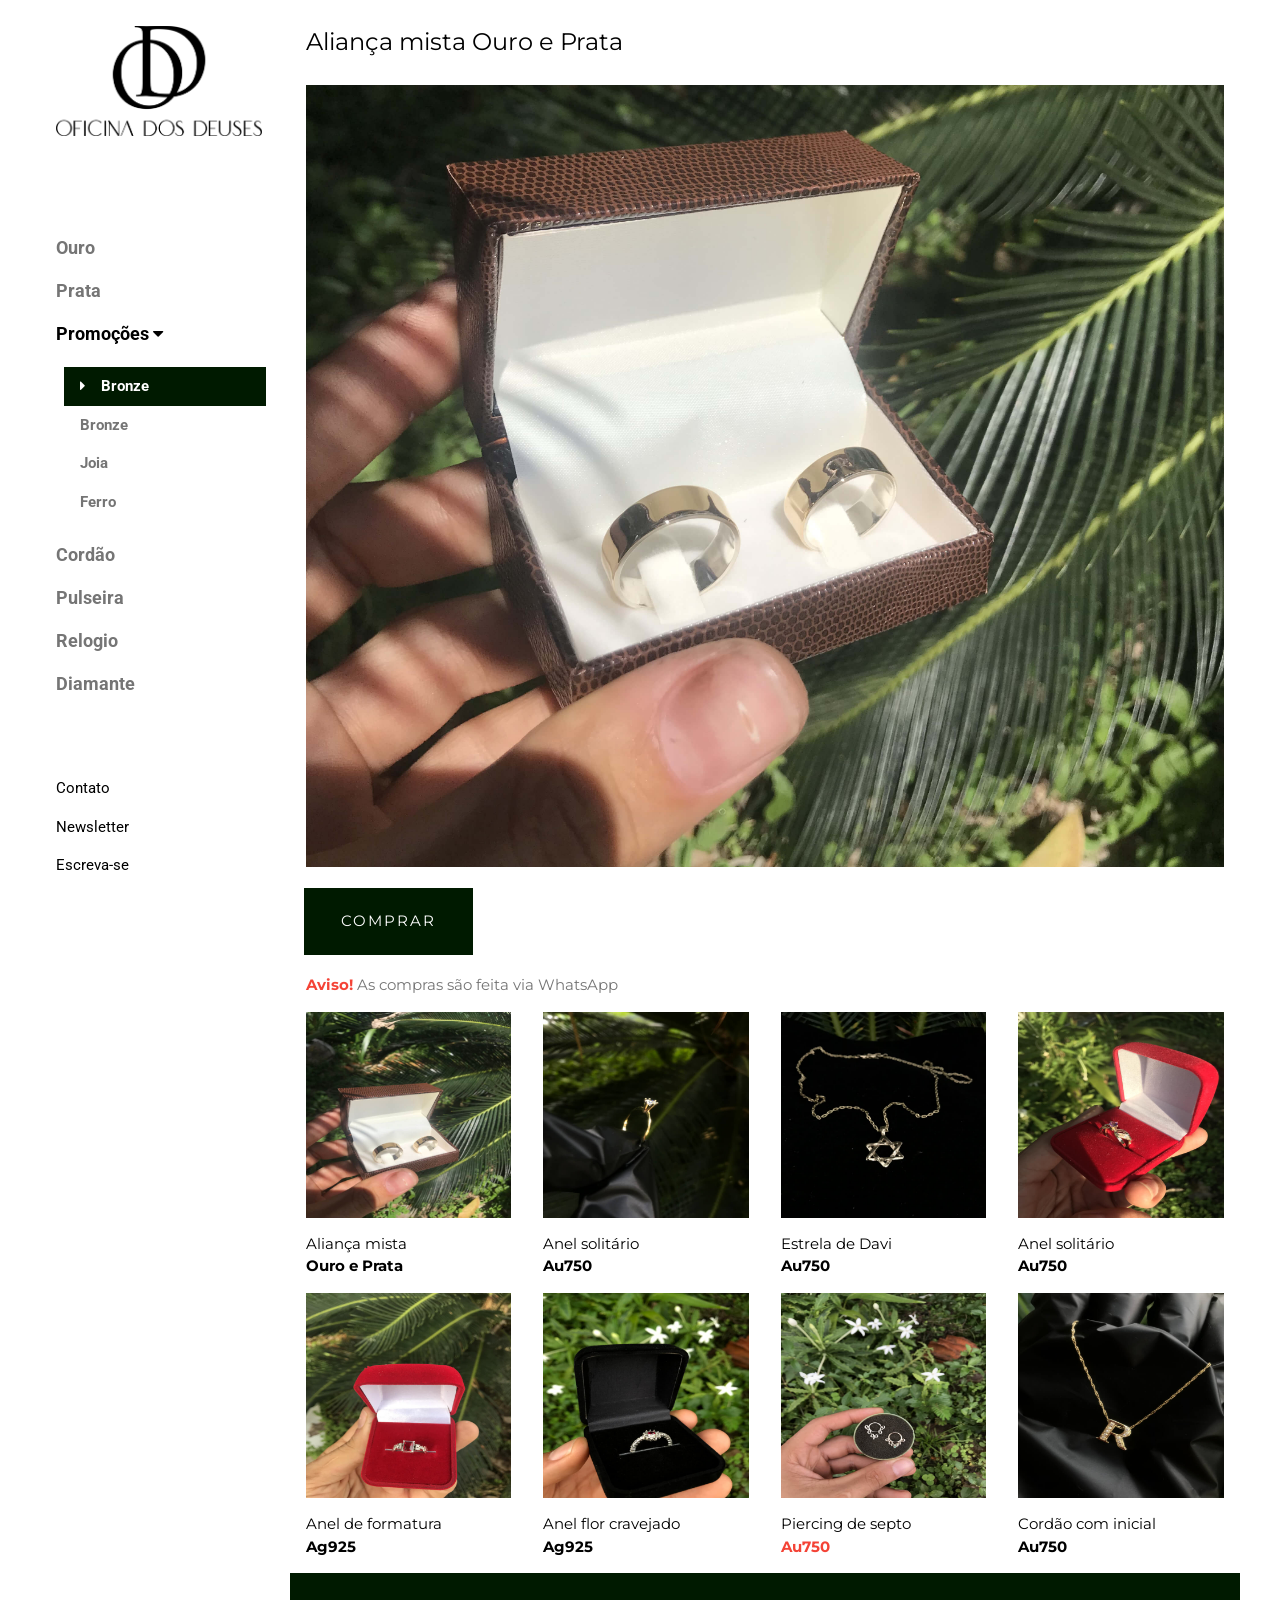
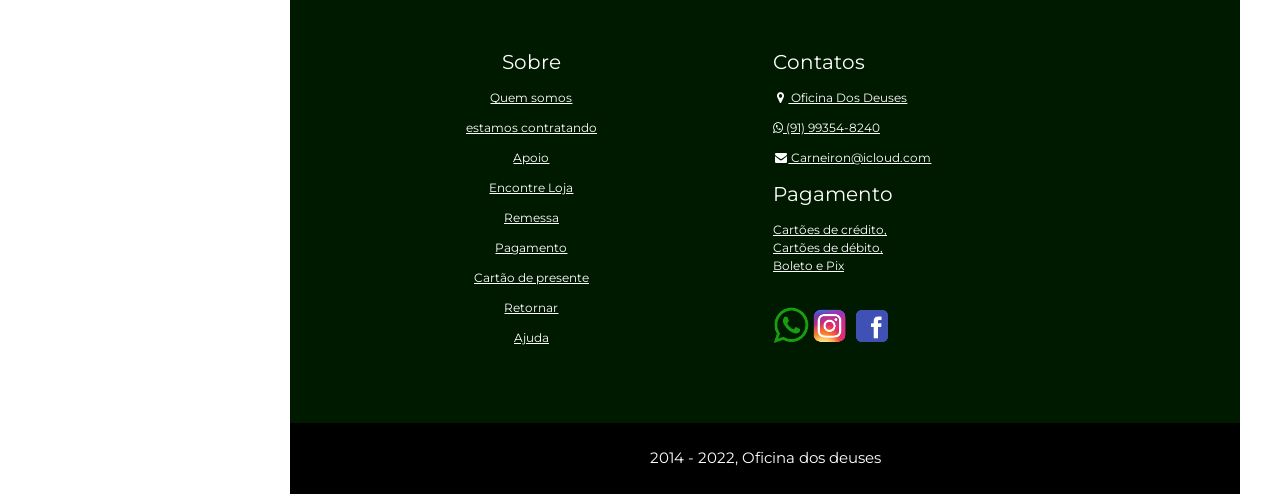
==== commit bfe22094: "commit-version" ====
--- a/alianca.html
+++ b/alianca.html
@@ -1,45 +1,20 @@
 <!DOCTYPE html>
-<html>
-<head>
-  <script async src="https://pagead2.googlesyndication.com/pagead/js/adsbygoogle.js?client=ca-pub-9147972276225849"crossorigin="anonymous"></script>
-
-<title>Aliança Mista - Ouro e Prata</title>
-<meta charset="UTF-8">
-<meta name="viewport" content="width=device-width, initial-scale=1">
-<!-- Metas -->
-<meta name="author" content="Xunhor">
-<meta name="keywords" content="joia, joias, ouro, prata, bronze, ourives, semijoias, joiasdeluxo">
-<meta name="description" content="Oficina dos deuses é criadora de artifícios em metais preciosos, como ouro, prata etc. Aqui você encontra uma grande variedade de produtos em diversas categorias. Compre agora em até 12x">
-
-<!-- Metas-->
-<link rel="stylesheet" href="css/estilo.css">
-<link rel="stylesheet" href="https://fonts.googleapis.com/css?family=Roboto">
-<link rel="stylesheet" href="https://fonts.googleapis.com/css?family=Montserrat">
-<link rel="stylesheet" href="https://cdnjs.cloudflare.com/ajax/libs/font-awesome/4.7.0/css/font-awesome.min.css">
-
-<link rel="shortcut icon" href="img/png/4.png" type="image/x-icon">
-<!-- Icones
-<link rel="shortcut icon" href="icon/favicon.ico" type="image/x-icon">
-<link rel="apple-touch-icon" sizes="57x57" href="icon/apple-icon-57x57.png">
-<link rel="apple-touch-icon" sizes="60x60" href="icon/apple-icon-60x60.png">
-<link rel="apple-touch-icon" sizes="72x72" href="icon/apple-icon-72x72.png">
-<link rel="apple-touch-icon" sizes="76x76" href="icon/apple-icon-76x76.png">
-<link rel="apple-touch-icon" sizes="114x114" href="icon/apple-icon-114x114.png">
-<link rel="apple-touch-icon" sizes="120x120" href="icon/apple-icon-120x120.png">
-<link rel="apple-touch-icon" sizes="144x144" href="icon/apple-icon-144x144.png">
-<link rel="apple-touch-icon" sizes="152x152" href="icon/apple-icon-152x152.png">
-<link rel="apple-touch-icon" sizes="180x180" href="icon/apple-icon-180x180.png">
-<link rel="icon" type="image/png" sizes="192x192"  href="icon/android-icon-192x192.png">
-<link rel="icon" type="image/png" sizes="32x32" href="icon/favicon-32x32.png">
-<link rel="icon" type="image/png" sizes="96x96" href="icon/favicon-96x96.png">
-<link rel="icon" type="image/png" sizes="16x16" href="icon/favicon-16x16.png">
-<link rel="manifest" href="icon/manifest.json">
-<meta name="msapplication-TileColor" content="#ffffff">
-<meta name="msapplication-TileImage" content="icon/ms-icon-144x144.png">
-<meta name="theme-color" content="#ffffff">
--->
-<!-- Icones-->
-</head>
+<html lang="pt-BR">
+  <head>
+    <script async src="https://pagead2.googlesyndication.com/pagead/js/adsbygoogle.js?client=ca-pub-9147972276225849"crossorigin="anonymous"></script>
+    <title>Aliança Mista - Ouro e Prata</title>
+    <meta charset="UTF-8">
+    <meta name="viewport" content="width=device-width, initial-scale=1">
+    <meta name="author" content="Xunhor">
+    <meta name="keywords" content="aliança, joia, joias, ouro, prata, bronze, ourives, semijoias, joiasdeluxo">
+    <meta name="description" content="As alianças mista foi desenvolvida para um custo benefício melhor, pois são confeccionadas com a base em Prata e uma cobertura em Ouro.">
+    <link rel="stylesheet" href="css/estilo.css">
+    <link rel="stylesheet" href="https://fonts.googleapis.com/css?family=Roboto">
+    <link rel="stylesheet" href="https://fonts.googleapis.com/css?family=Montserrat">
+    <link rel="stylesheet" href="https://cdnjs.cloudflare.com/ajax/libs/font-awesome/4.7.0/css/font-awesome.min.css">
+    <link rel="shortcut icon" href="img/png/4.png" type="image/x-icon">
+  </head>
+
 <style>
 .w3-sidebar a {font-family: "Roboto", sans-serif}
 body,h1,h2,h3,h4,h5,h6,.w3-wide {font-family: "Montserrat", sans-serif;}
@@ -50,7 +25,7 @@
 <nav class="w3-sidebar w3-bar-block w3-white w3-collapse w3-top" style="z-index:3;width:250px" id="mySidebar">
   <div class="w3-container w3-display-container w3-padding-16">
     <i onclick="w3_close()" class="fa fa-remove w3-hide-large w3-button w3-display-topright"></i>
-    <h3 class="w3-wide"><a href="index.html"><img src="img/png/1P.png" alt="LOGO" height="110" width="206"></a></h3>
+    <h3 class="w3-wide"><a href="index.html"><img src="img/png/1P.png" alt="LOGO" height="110px" width="206px"></a></h3>
   </div>
   <div class="w3-padding-64 w3-large w3-text-grey" style="font-weight:bold">
     <a href="#" class="w3-bar-item w3-button">Ouro</a>
@@ -61,7 +36,7 @@
     </a>
     
     <div id="demoAcc" class="w3-bar-block w3-hide w3-padding-large w3-medium">
-      <a href="#" class="w3-bar-item w3-button w3-light-grey"><i class="fa fa-caret-right w3-margin-right"></i>Bronze</a>
+      <a href="#" class="w3-bar-item w3-button w3-myster"><i class="fa fa-caret-right w3-margin-right"></i>Bronze</a>
       <a href="#" class="w3-bar-item w3-button">Bronze</a>
       <a href="#" class="w3-bar-item w3-button">Joia</a>
       <a href="#" class="w3-bar-item w3-button">Ferro</a>
@@ -78,7 +53,9 @@
 
 <!-- Top menu on small screens -->
 <header class="w3-bar w3-top w3-hide-large w3-myster w3-xlarge">
-  <div class="w3-bar-item w3-padding-24 w3-wide"><a href="index.html"><img src="img/png/2B.png" width="175" height="44" alt="LOGO"></a></div> <!-- LOGO DESKTOP-->
+  <!-- LOGO DESKTOP-->
+  <div class="w3-bar-item w3-padding-24 w3-wide"><a href="index.html"><img src="img/png/2B.png" width="175px" height="44px" alt="LOGO"></a></div> 
+  <!-- LOGO DESKTOP-->
   <a href="javascript:void(0)" class="w3-bar-item w3-button w3-padding-24 w3-right" onclick="w3_open()"><i class="fa fa-bars"></i></a>
 </header>
 
@@ -251,10 +228,15 @@
         <p><i class="fa fa-whatsapp" aria-hidden="true"></i><a href="https://wa.me/5591993548240?text=Eu%20tenho%20interesse%20no%20seu%20produto%20à%20venda"> (91) 99354-8240 </a></p>
         <p><i class="fa fa-fw fa-envelope"></i><a href="mailto:carneiron@icloud.com"> Carneiron@icloud.com </a></p>
 
-        <h4>Aceitamos</h4>
+        <h4>Pagamento</h4>
+        <p><a href="pagamento.html">Cartões de crédito,<br> Cartões de débito,<br> Boleto e Pix</a></p>
+        <br>
+        <!--
         <p><i class="fa fa-fw fa-cc-amex"></i> Visa & MasterCard </p>
         <p><i class="fa fa-fw fa-credit-card"></i> Credit Card </p>
         <br>
+        -->
+        
         <!-- 
         <a href="https://www.facebook.com/oficinadosdeuses/"><i class="fa fa-facebook-official w3-hover-opacity w3-large"></i></a>
         <a href="https://www.instagram.com/oficinadosdeuses/"><i class="fa fa-instagram w3-hover-opacity w3-large"></i></a>
--- a/css/estilo.css
+++ b/css/estilo.css
@@ -33,7 +33,7 @@
 section {
     display: block
 }
-
+/* my style */
 .button-compra{
     display: inline-block;
     text-decoration: none;
@@ -67,6 +67,7 @@
     transition: width 1s;
 }
 
+/* my style */
 .button-compra:hover::before{
     width: 150%;
 }
@@ -1639,6 +1640,10 @@
     color: #fff !important;
     background-color: #001a00;
 }
+.w3-myster-two{
+    color: #fff !important;
+    background-color: #056105;
+}
 .w3-cinza{
     background-color: #d2d0cc;
 }
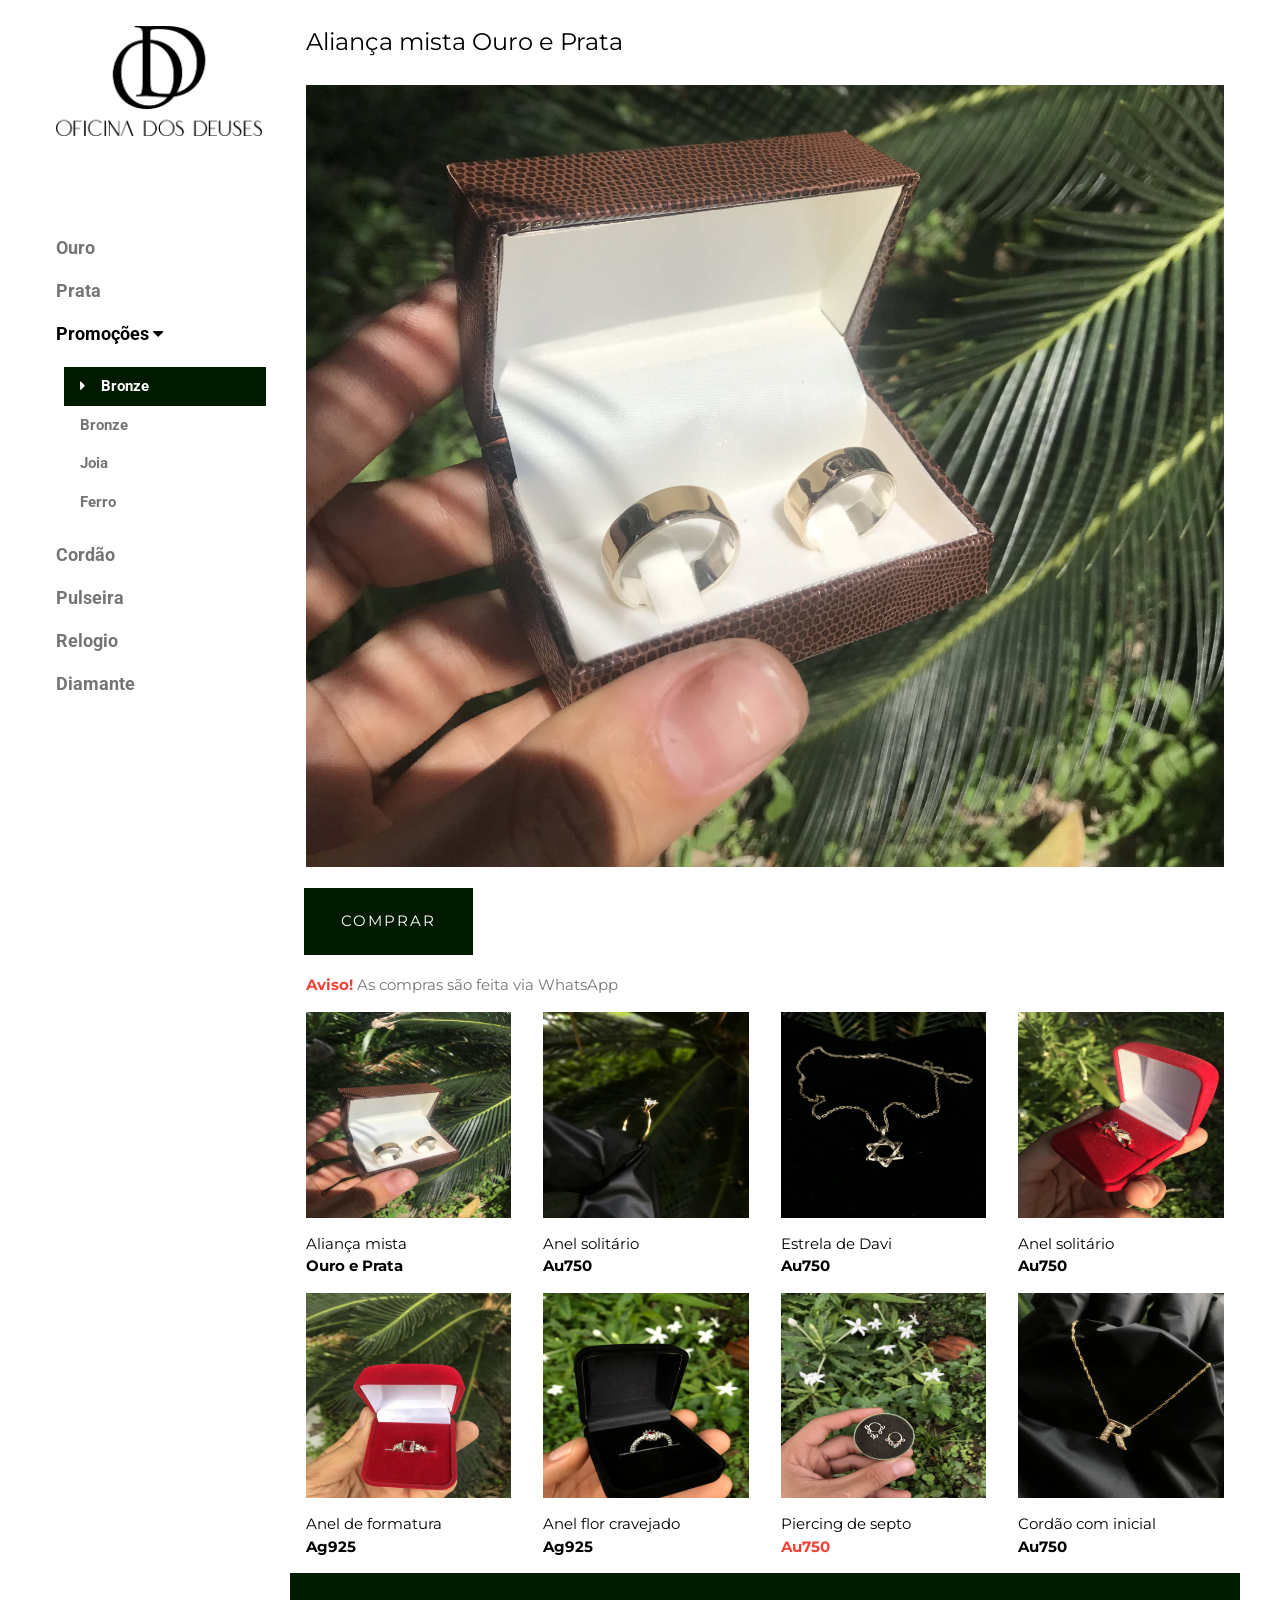
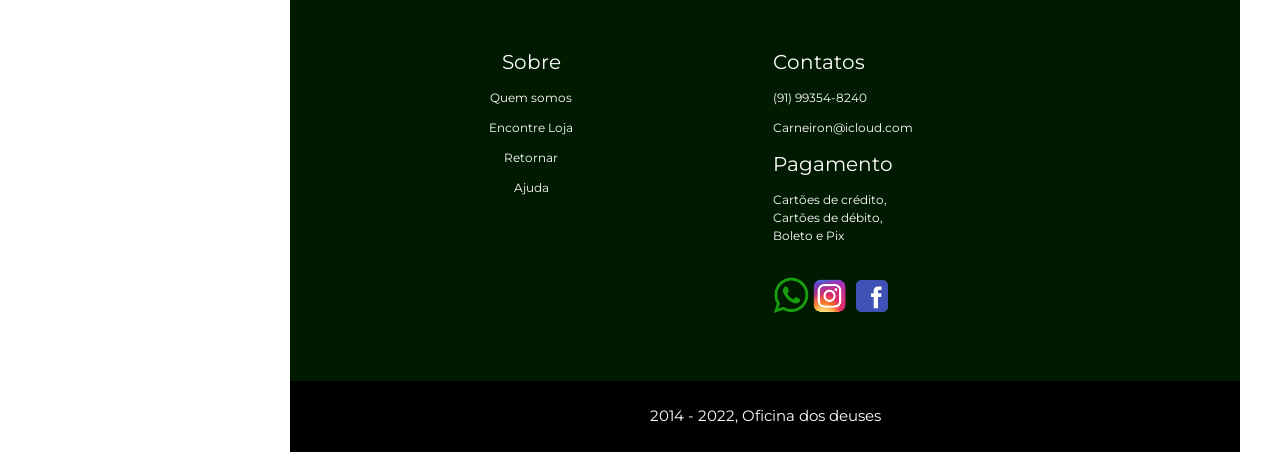
==== commit 093067b4: "commit" ====
--- a/alianca.html
+++ b/alianca.html
@@ -46,9 +46,6 @@
     <a href="#" class="w3-bar-item w3-button">Relogio</a>
     <a href="#" class="w3-bar-item w3-button">Diamante</a>
   </div>
-  <a href="#footer" class="w3-bar-item w3-button w3-padding">Contato</a> 
-  <a href="javascript:void(0)" class="w3-bar-item w3-button w3-padding" onclick="document.getElementById('newsletter').style.display='block'">Newsletter</a> 
-  <a href="#footer"  class="w3-bar-item w3-button w3-padding">Escreva-se</a>
 </nav>
 
 <!-- Top menu on small screens -->
@@ -195,62 +192,33 @@
   <!-- Footer -->
   <footer class="w3-padding-64 w3-myster w3-small w3-center" id="footer">
     <div class="w3-row-padding">
-      <!-- Ocultando a parte de email no rodapé para 2 colunas
-      <div class="w3-col s4">
-        <h4>Contact</h4>
-        <p>Questions? Go ahead.</p>
-        <form action="/action_page.php" target="_blank">
-          <p><input class="w3-input w3-border" type="text" placeholder="Name" name="Name" required></p>
-          <p><input class="w3-input w3-border" type="text" placeholder="Email" name="Email" required></p>
-          <p><input class="w3-input w3-border" type="text" placeholder="Subject" name="Subject" required></p>
-          <p><input class="w3-input w3-border" type="text" placeholder="Message" name="Message" required></p>
-          <button type="submit" class="w3-button w3-block w3-black">Send</button>
-        </form>
-      </div>
-      -->
-
+      
       <div class="w3-col s6">
         <h4>Sobre</h4>
-        <p><a href="#">Quem somos</a></p>
-        <p><a href="#">estamos contratando</a></p>
-        <p><a href="#">Apoio</a></p>
-        <p><a href="#">Encontre Loja</a></p>
-        <p><a href="#">Remessa</a></p>
-        <p><a href="#">Pagamento</a></p>
-        <p><a href="#">Cartão de presente</a></p>
+        <p><a href="quemsomos.html">Quem somos</a></p>
+        <p><a href="https://www.google.com/maps/dir/-1.338226,-48.416948/mapa+polo+joalheiro+belem/@-1.4009229,-48.5304492,12z/data=!3m1!4b1!4m9!4m8!1m1!4e1!1m5!1m1!1s0x92a48e66d100b4b9:0xe7a8f8ab27449ac8!2m2!1d-48.49572!2d-1.4636245" target="_blank"> Encontre Loja</a></p>
+        <p><a href="#"></a></p>
+        <p><a href="#"></a></p>
+        <p><a href="#"></a></p>
+        <p><a href="#"></a></p>
+        <p><a href="#"></a></p>
+        <p><a href="#"></a></p>
         <p><a href="#">Retornar</a></p>
         <p><a href="#">Ajuda</a></p>
       </div>
 
       <div class="w3-col s6 w3-justify">
         <h4>Contatos</h4>
-        <p><i class="fa fa-fw fa-map-marker"></i><a href="https://www.google.com/maps/dir/-1.338226,-48.416948/mapa+polo+joalheiro+belem/@-1.4009229,-48.5304492,12z/data=!3m1!4b1!4m9!4m8!1m1!4e1!1m5!1m1!1s0x92a48e66d100b4b9:0xe7a8f8ab27449ac8!2m2!1d-48.49572!2d-1.4636245"> Oficina Dos Deuses </a></p>
-        <p><i class="fa fa-whatsapp" aria-hidden="true"></i><a href="https://wa.me/5591993548240?text=Eu%20tenho%20interesse%20no%20seu%20produto%20à%20venda"> (91) 99354-8240 </a></p>
-        <p><i class="fa fa-fw fa-envelope"></i><a href="mailto:carneiron@icloud.com"> Carneiron@icloud.com </a></p>
+        <p><a href="https://wa.me/5591993548240?text=Eu%20tenho%20interesse%20no%20seu%20produto%20à%20venda" target="_blank"> (91) 99354-8240 </a></p>
+        <p><a href="mailto:carneiron@icloud.com" target="_blank"> Carneiron@icloud.com </a></p>
 
         <h4>Pagamento</h4>
         <p><a href="pagamento.html">Cartões de crédito,<br> Cartões de débito,<br> Boleto e Pix</a></p>
         <br>
-        <!--
-        <p><i class="fa fa-fw fa-cc-amex"></i> Visa & MasterCard </p>
-        <p><i class="fa fa-fw fa-credit-card"></i> Credit Card </p>
-        <br>
-        -->
         
-        <!-- 
-        <a href="https://www.facebook.com/oficinadosdeuses/"><i class="fa fa-facebook-official w3-hover-opacity w3-large"></i></a>
-        <a href="https://www.instagram.com/oficinadosdeuses/"><i class="fa fa-instagram w3-hover-opacity w3-large"></i></a>
-        -->
         <a href="https://wa.me/5591993548240?text=Eu%20tenho%20interesse%20no%20seu%20produto%20à%20venda"><img src="img/png/wpp.png" alt="what'sapp" width="36px"></a>
         <a href="https://www.instagram.com/oficinadosdeuses/"><img src="img/png/insta.png" alt="instagram" width="36px"></a>
         <a href="https://pt-br.facebook.com/oficinadosdeuses/"><img src="img/png/face.png" alt="facebook" width="42px"></a>
-        <!-- 
-        <i class="fa fa-snapchat w3-hover-opacity w3-large"></i>
-        <i class="fa fa-pinterest-p w3-hover-opacity w3-large"></i>
-        <i class="fa fa-twitter w3-hover-opacity w3-large"></i>
-        <i class="fa fa-linkedin w3-hover-opacity w3-large"></i>
-        -->
-
       </div>
     </div>
   </footer>
@@ -259,19 +227,6 @@
   </div>
 
   <!-- End page content -->
-</div>
-
-<!-- Newsletter Modal -->
-<div id="newsletter" class="w3-modal">
-  <div class="w3-modal-content w3-animate-zoom" style="padding:32px">
-    <div class="w3-container w3-white w3-center">
-      <i onclick="document.getElementById('newsletter').style.display='none'" class="fa fa-remove w3-right w3-button w3-transparent w3-xxlarge"></i>
-      <h2 class="w3-wide">NEWSLETTER</h2>
-      <p>Join our mailing list to receive updates on new arrivals and special offers.</p>
-      <p><input class="w3-input w3-border" type="text" placeholder="Enter e-mail"></p>
-      <button type="button" class="w3-button w3-padding-large w3-red w3-margin-bottom" onclick="document.getElementById('newsletter').style.display='none'">Subscribe</button>
-    </div>
-  </div>
 </div>
 
 <script>
--- a/css/estilo.css
+++ b/css/estilo.css
@@ -50,6 +50,7 @@
 }
 
 .button-compra:hover{
+    text-decoration: none;
     color: #fff;
     background-color: #021f02;
 }
@@ -66,6 +67,10 @@
     z-index: -1;
     transition: width 1s;
 }
+a:hover{
+    color: #ddd;
+    text-decoration: underline;
+}
 
 /* my style */
 .button-compra:hover::before{
@@ -98,6 +103,7 @@
 }
 
 a {
+    text-decoration-line: none; /* Remove line dos link */
     background-color: transparent
 }
 
